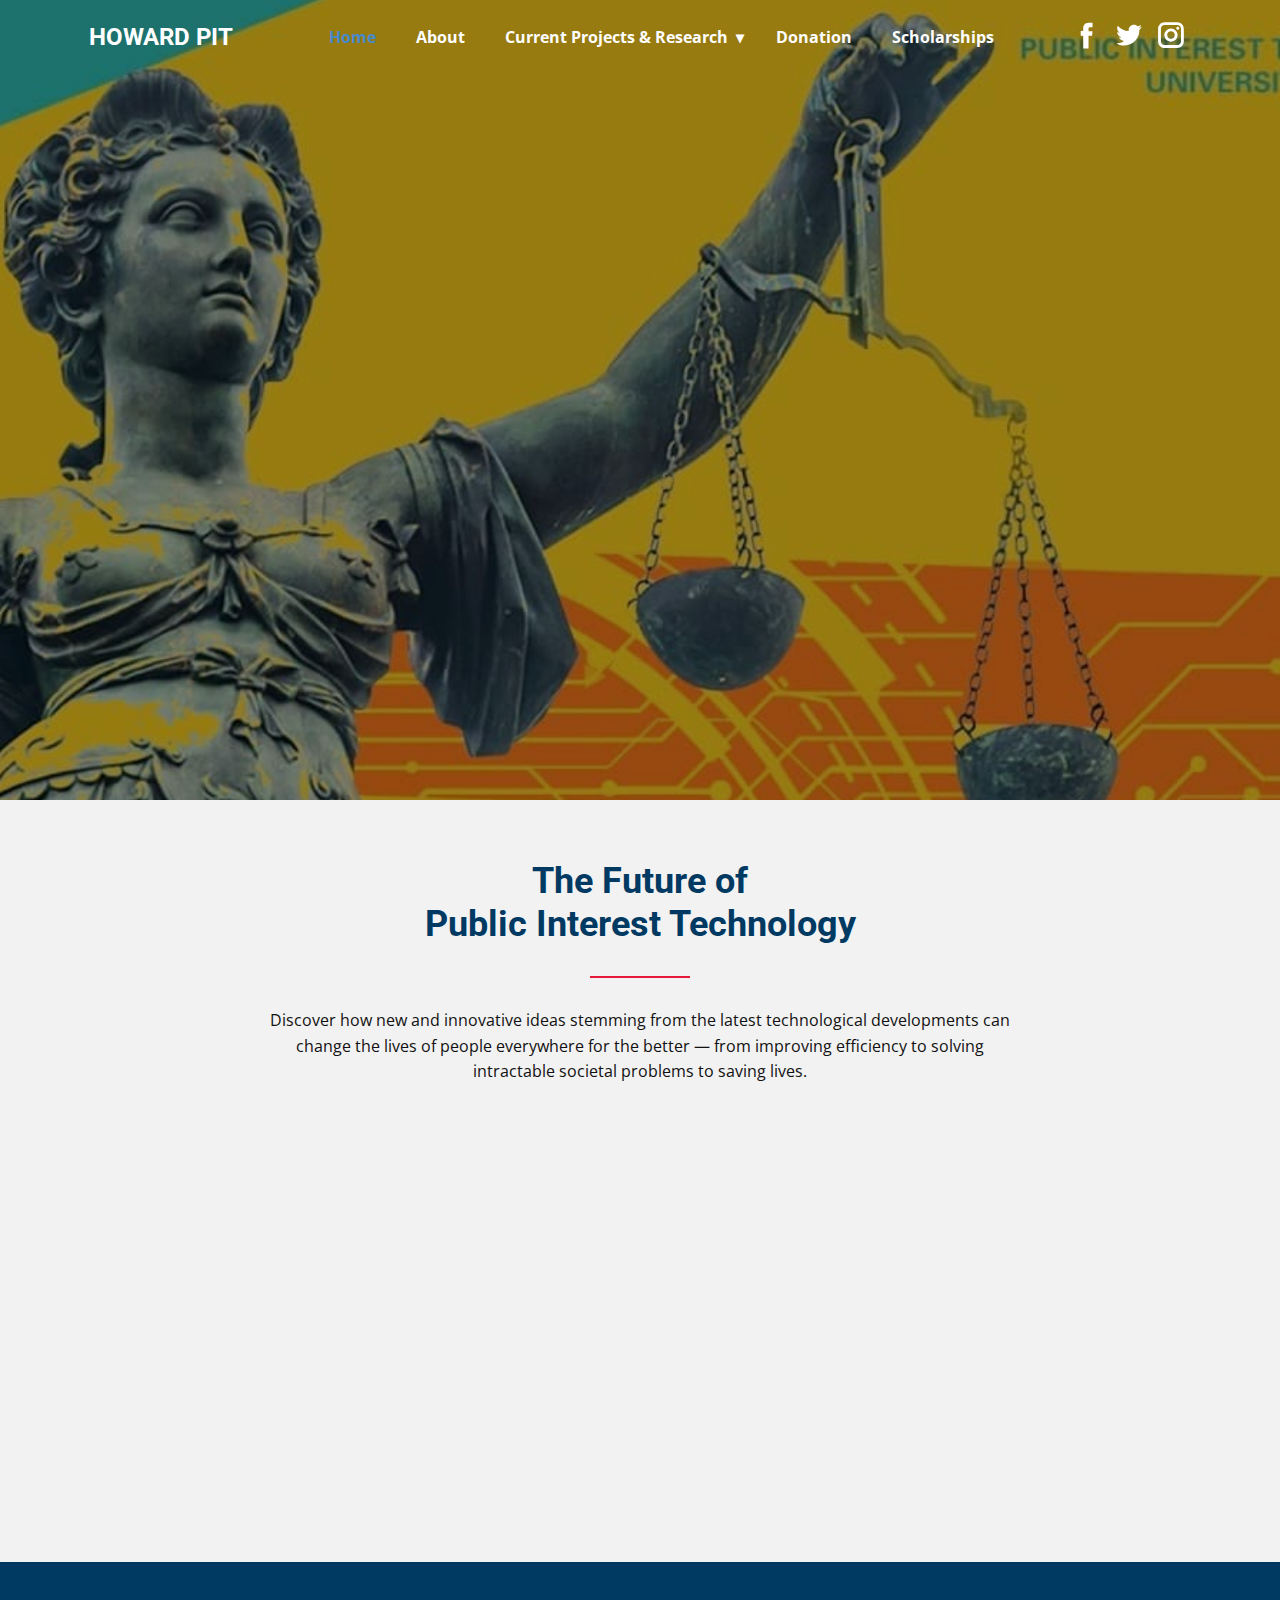
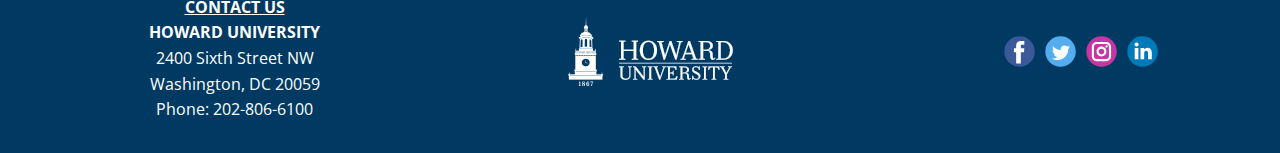
==== index.html @ f26e1847 "Initial Commit" ====
<!DOCTYPE html>
<html style="font-size: 16px;">
  <head>
    <meta name="viewport" content="width=device-width, initial-scale=1.0">
    <meta charset="utf-8">
    <meta name="keywords" content="">
    <meta name="description" content="">
    <meta name="page_type" content="np-template-header-footer-from-plugin">
    <title>Home</title>
    <link rel="stylesheet" href="nicepage.css" media="screen">
<link rel="stylesheet" href="Home.css" media="screen">
    <script class="u-script" type="text/javascript" src="jquery.js" defer=""></script>
    <script class="u-script" type="text/javascript" src="nicepage.js" defer=""></script>
    <link rel="icon" href="images/favicon.jpeg">
    <link id="u-theme-google-font" rel="stylesheet" href="https://fonts.googleapis.com/css?family=Roboto:100,100i,300,300i,400,400i,500,500i,700,700i,900,900i|Open+Sans:300,300i,400,400i,500,500i,600,600i,700,700i,800,800i">
    
    
    
    <script type="application/ld+json">{
		"@context": "http://schema.org",
		"@type": "Organization",
		"name": "Site5",
		"logo": "images/footer_logo.png",
		"sameAs": [
				"https://facebook.com/name",
				"https://twitter.com/name",
				"https://instagram.com/name"
		]
}</script>
    <meta name="theme-color" content="#478ac9">
    <meta name="twitter:site" content="@">
    <meta name="twitter:card" content="summary_large_image">
    <meta name="twitter:title" content="Home">
    <meta name="twitter:description" content="Site5">
    <meta property="og:title" content="Home">
    <meta property="og:description" content="">
    <meta property="og:type" content="website">
  </head>
  <body data-home-page="Home.html" data-home-page-title="Home" class="u-body u-overlap u-overlap-contrast u-overlap-transparent u-xl-mode"><header class="u-custom-color-1 u-header" id="sec-4c20" data-animation-name="" data-animation-duration="0" data-animation-delay="0" data-animation-direction=""><div class="u-clearfix u-sheet u-sheet-1">
        <nav class="u-dropdown-icon u-menu u-menu-dropdown u-offcanvas u-menu-1">
          <div class="menu-collapse" style="font-size: 1rem; letter-spacing: 0px; font-weight: 700;">
            <a class="u-button-style u-custom-active-border-color u-custom-border u-custom-border-color u-custom-borders u-custom-hover-border-color u-custom-left-right-menu-spacing u-custom-text-active-color u-custom-text-color u-custom-text-hover-color u-custom-top-bottom-menu-spacing u-nav-link" href="#">
              <svg class="u-svg-link" viewBox="0 0 24 24"><use xmlns:xlink="http://www.w3.org/1999/xlink" xlink:href="#menu-hamburger"></use></svg>
              <svg class="u-svg-content" version="1.1" id="menu-hamburger" viewBox="0 0 16 16" x="0px" y="0px" xmlns:xlink="http://www.w3.org/1999/xlink" xmlns="http://www.w3.org/2000/svg"><g><rect y="1" width="16" height="2"></rect><rect y="7" width="16" height="2"></rect><rect y="13" width="16" height="2"></rect>
</g></svg>
            </a>
          </div>
          <div class="u-custom-menu u-nav-container">
            <ul class="u-nav u-unstyled u-nav-1"><li class="u-nav-item"><a class="u-button-style u-nav-link u-text-active-palette-1-base u-text-hover-palette-2-base" href="Home.html" style="padding: 10px 20px;">Home</a>
</li><li class="u-nav-item"><a class="u-button-style u-nav-link u-text-active-palette-1-base u-text-hover-palette-2-base" href="About.html" style="padding: 10px 20px;">About</a>
</li><li class="u-nav-item"><a class="u-button-style u-nav-link u-text-active-palette-1-base u-text-hover-palette-2-base" href="Howard-Student-Research.html" style="padding: 10px 20px;">Current Projects &amp; Research</a><div class="u-nav-popup"><ul class="u-h-spacing-20 u-nav u-unstyled u-v-spacing-10 u-nav-2"><li class="u-nav-item"><a class="u-button-style u-nav-link u-white" href="Howard-Student-Research.html">Howard Student Research</a>
</li><li class="u-nav-item"><a class="u-button-style u-nav-link u-white" href="Other-Projects-and-Research.html">Other Projects and Research</a>
</li></ul>
</div>
</li><li class="u-nav-item"><a class="u-button-style u-nav-link u-text-active-palette-1-base u-text-hover-palette-2-base" href="Donation.html" style="padding: 10px 20px;">Donation</a>
</li><li class="u-nav-item"><a class="u-button-style u-nav-link u-text-active-palette-1-base u-text-hover-palette-2-base" href="Scholarships.html" style="padding: 10px 20px;">Scholarships</a>
</li></ul>
          </div>
          <div class="u-custom-menu u-nav-container-collapse">
            <div class="u-black u-container-style u-inner-container-layout u-opacity u-opacity-95 u-sidenav">
              <div class="u-inner-container-layout u-sidenav-overflow">
                <div class="u-menu-close"></div>
                <ul class="u-align-center u-nav u-popupmenu-items u-unstyled u-nav-3"><li class="u-nav-item"><a class="u-button-style u-nav-link" href="Home.html">Home</a>
</li><li class="u-nav-item"><a class="u-button-style u-nav-link" href="About.html">About</a>
</li><li class="u-nav-item"><a class="u-button-style u-nav-link" href="Howard-Student-Research.html">Current Projects &amp; Research</a><div class="u-nav-popup"><ul class="u-h-spacing-20 u-nav u-unstyled u-v-spacing-10 u-nav-4"><li class="u-nav-item"><a class="u-button-style u-nav-link" href="Howard-Student-Research.html">Howard Student Research</a>
</li><li class="u-nav-item"><a class="u-button-style u-nav-link" href="Other-Projects-and-Research.html">Other Projects and Research</a>
</li></ul>
</div>
</li><li class="u-nav-item"><a class="u-button-style u-nav-link" href="Donation.html">Donation</a>
</li><li class="u-nav-item"><a class="u-button-style u-nav-link" href="Scholarships.html">Scholarships</a>
</li></ul>
              </div>
            </div>
            <div class="u-black u-menu-overlay u-opacity u-opacity-70"></div>
          </div>
        </nav>
        <div class="u-social-icons u-spacing-10 u-social-icons-1">
          <a class="u-social-url" title="facebook" target="_blank" href="https://facebook.com/name"><span class="u-icon u-social-facebook u-social-icon u-text-white u-icon-1"><svg class="u-svg-link" preserveAspectRatio="xMidYMin slice" viewBox="0 0 112 112" style=""><use xmlns:xlink="http://www.w3.org/1999/xlink" xlink:href="#svg-0d81"></use></svg><svg class="u-svg-content" viewBox="0 0 112 112" x="0" y="0" id="svg-0d81"><path fill="currentColor" d="M75.5,28.8H65.4c-1.5,0-4,0.9-4,4.3v9.4h13.9l-1.5,15.8H61.4v45.1H42.8V58.3h-8.8V42.4h8.8V32.2
c0-7.4,3.4-18.8,18.8-18.8h13.8v15.4H75.5z"></path></svg></span>
          </a>
          <a class="u-social-url" title="twitter" target="_blank" href="https://twitter.com/name"><span class="u-icon u-social-icon u-social-twitter u-text-white u-icon-2"><svg class="u-svg-link" preserveAspectRatio="xMidYMin slice" viewBox="0 0 112 112" style=""><use xmlns:xlink="http://www.w3.org/1999/xlink" xlink:href="#svg-5c56"></use></svg><svg class="u-svg-content" viewBox="0 0 112 112" x="0" y="0" id="svg-5c56"><path fill="currentColor" d="M92.2,38.2c0,0.8,0,1.6,0,2.3c0,24.3-18.6,52.4-52.6,52.4c-10.6,0.1-20.2-2.9-28.5-8.2
	c1.4,0.2,2.9,0.2,4.4,0.2c8.7,0,16.7-2.9,23-7.9c-8.1-0.2-14.9-5.5-17.3-12.8c1.1,0.2,2.4,0.2,3.4,0.2c1.6,0,3.3-0.2,4.8-0.7
	c-8.4-1.6-14.9-9.2-14.9-18c0-0.2,0-0.2,0-0.2c2.5,1.4,5.4,2.2,8.4,2.3c-5-3.3-8.3-8.9-8.3-15.4c0-3.4,1-6.5,2.5-9.2
	c9.1,11.1,22.7,18.5,38,19.2c-0.2-1.4-0.4-2.8-0.4-4.3c0.1-10,8.3-18.2,18.5-18.2c5.4,0,10.1,2.2,13.5,5.7c4.3-0.8,8.1-2.3,11.7-4.5
	c-1.4,4.3-4.3,7.9-8.1,10.1c3.7-0.4,7.3-1.4,10.6-2.9C98.9,32.3,95.7,35.5,92.2,38.2z"></path></svg></span>
          </a>
          <a class="u-social-url" title="instagram" target="_blank" href="https://instagram.com/name"><span class="u-icon u-social-icon u-social-instagram u-text-white u-icon-3"><svg class="u-svg-link" preserveAspectRatio="xMidYMin slice" viewBox="0 0 112 112" style=""><use xmlns:xlink="http://www.w3.org/1999/xlink" xlink:href="#svg-2953"></use></svg><svg class="u-svg-content" viewBox="0 0 112 112" x="0" y="0" id="svg-2953"><path fill="currentColor" d="M55.9,32.9c-12.8,0-23.2,10.4-23.2,23.2s10.4,23.2,23.2,23.2s23.2-10.4,23.2-23.2S68.7,32.9,55.9,32.9z
	 M55.9,69.4c-7.4,0-13.3-6-13.3-13.3c-0.1-7.4,6-13.3,13.3-13.3s13.3,6,13.3,13.3C69.3,63.5,63.3,69.4,55.9,69.4z"></path><path fill="#FFFFFF" d="M79.7,26.8c-3,0-5.4,2.5-5.4,5.4s2.5,5.4,5.4,5.4c3,0,5.4-2.5,5.4-5.4S82.7,26.8,79.7,26.8z"></path><path fill="currentColor" d="M78.2,11H33.5C21,11,10.8,21.3,10.8,33.7v44.7c0,12.6,10.2,22.8,22.7,22.8h44.7c12.6,0,22.7-10.2,22.7-22.7
	V33.7C100.8,21.1,90.6,11,78.2,11z M91,78.4c0,7.1-5.8,12.8-12.8,12.8H33.5c-7.1,0-12.8-5.8-12.8-12.8V33.7
	c0-7.1,5.8-12.8,12.8-12.8h44.7c7.1,0,12.8,5.8,12.8,12.8V78.4z"></path></svg></span>
          </a>
        </div>
        <h3 class="u-headline u-text u-text-default u-text-1">
          <a href="/">HOWARD PIT</a>
        </h3>
      </div></header>
    <section class="skrollable u-align-center u-clearfix u-image u-parallax u-shading u-section-1" src="" id="sec-8d7e" data-image-width="1200" data-image-height="630">
      <div class="u-align-left u-clearfix u-sheet u-sheet-1"></div>
    </section>
    <section class="u-align-center u-clearfix u-grey-5 u-section-2" id="carousel_d27c">
      <div class="u-clearfix u-sheet u-valign-middle u-sheet-1">
        <h2 class="u-text u-text-custom-color-1 u-text-1"> The Future of<br>Public Interest Technology
        </h2>
        <div class="u-border-2 u-border-custom-color-2 u-line u-line-horizontal u-line-1"></div>
        <p class="u-text u-text-2"> Discover how new and innovative ideas stemming from the latest technological developments can change the lives of people everywhere for the better — from improving efficiency to solving intractable societal problems to saving lives.</p>
        <div class="u-video u-video-contain u-video-1">
          <div class="embed-responsive embed-responsive-1">
            <iframe style="position: absolute;top: 0;left: 0;width: 100%;height: 100%;" class="embed-responsive-item" src="https://www.youtube.com/embed/uJ2A6SD1MbE?mute=0&amp;showinfo=0&amp;controls=1&amp;start=0" frameborder="0" allowfullscreen=""></iframe>
          </div>
        </div>
      </div>
    </section>
    
    
    <footer class="u-align-center-md u-align-center-sm u-align-center-xs u-clearfix u-custom-color-1 u-footer" id="sec-4cca"><div class="u-clearfix u-sheet u-sheet-1">
        <p class="u-align-center-lg u-align-center-md u-align-center-xl u-text u-text-1"><b>
            <span style="text-decoration: underline !important;">CONTACT US</span>
            <br>HOWARD UNIVERSITY<br></b>2400 Sixth Street NW<br>Washington, DC 20059<br>Phone: 202-806-6100
        </p>
        <a href="https://nicepage.com/k/clothing-store-website-templates" class="u-image u-logo u-image-1" data-image-width="165" data-image-height="69">
          <img src="images/footer_logo.png" class="u-logo-image u-logo-image-1">
        </a>
        <div class="u-align-left u-social-icons u-spacing-10 u-social-icons-1">
          <a class="u-social-url" title="facebook" target="_blank" href=""><span class="u-icon u-social-facebook u-social-icon u-icon-1"><svg class="u-svg-link" preserveAspectRatio="xMidYMin slice" viewBox="0 0 112 112" style=""><use xmlns:xlink="http://www.w3.org/1999/xlink" xlink:href="#svg-e48a"></use></svg><svg class="u-svg-content" viewBox="0 0 112 112" x="0" y="0" id="svg-e48a"><circle fill="currentColor" cx="56.1" cy="56.1" r="55"></circle><path fill="#FFFFFF" d="M73.5,31.6h-9.1c-1.4,0-3.6,0.8-3.6,3.9v8.5h12.6L72,58.3H60.8v40.8H43.9V58.3h-8V43.9h8v-9.2
            c0-6.7,3.1-17,17-17h12.5v13.9H73.5z"></path></svg></span>
          </a>
          <a class="u-social-url" title="twitter" target="_blank" href=""><span class="u-icon u-social-icon u-social-twitter u-icon-2"><svg class="u-svg-link" preserveAspectRatio="xMidYMin slice" viewBox="0 0 112 112" style=""><use xmlns:xlink="http://www.w3.org/1999/xlink" xlink:href="#svg-9076"></use></svg><svg class="u-svg-content" viewBox="0 0 112 112" x="0" y="0" id="svg-9076"><circle fill="currentColor" class="st0" cx="56.1" cy="56.1" r="55"></circle><path fill="#FFFFFF" d="M83.8,47.3c0,0.6,0,1.2,0,1.7c0,17.7-13.5,38.2-38.2,38.2C38,87.2,31,85,25,81.2c1,0.1,2.1,0.2,3.2,0.2
            c6.3,0,12.1-2.1,16.7-5.7c-5.9-0.1-10.8-4-12.5-9.3c0.8,0.2,1.7,0.2,2.5,0.2c1.2,0,2.4-0.2,3.5-0.5c-6.1-1.2-10.8-6.7-10.8-13.1
            c0-0.1,0-0.1,0-0.2c1.8,1,3.9,1.6,6.1,1.7c-3.6-2.4-6-6.5-6-11.2c0-2.5,0.7-4.8,1.8-6.7c6.6,8.1,16.5,13.5,27.6,14
            c-0.2-1-0.3-2-0.3-3.1c0-7.4,6-13.4,13.4-13.4c3.9,0,7.3,1.6,9.8,4.2c3.1-0.6,5.9-1.7,8.5-3.3c-1,3.1-3.1,5.8-5.9,7.4
            c2.7-0.3,5.3-1,7.7-2.1C88.7,43,86.4,45.4,83.8,47.3z"></path></svg></span>
          </a>
          <a class="u-social-url" title="instagram" target="_blank" href=""><span class="u-icon u-social-icon u-social-instagram u-icon-3"><svg class="u-svg-link" preserveAspectRatio="xMidYMin slice" viewBox="0 0 112 112" style=""><use xmlns:xlink="http://www.w3.org/1999/xlink" xlink:href="#svg-3ef9"></use></svg><svg class="u-svg-content" viewBox="0 0 112 112" x="0" y="0" id="svg-3ef9"><circle fill="currentColor" cx="56.1" cy="56.1" r="55"></circle><path fill="#FFFFFF" d="M55.9,38.2c-9.9,0-17.9,8-17.9,17.9C38,66,46,74,55.9,74c9.9,0,17.9-8,17.9-17.9C73.8,46.2,65.8,38.2,55.9,38.2
            z M55.9,66.4c-5.7,0-10.3-4.6-10.3-10.3c-0.1-5.7,4.6-10.3,10.3-10.3c5.7,0,10.3,4.6,10.3,10.3C66.2,61.8,61.6,66.4,55.9,66.4z"></path><path fill="#FFFFFF" d="M74.3,33.5c-2.3,0-4.2,1.9-4.2,4.2s1.9,4.2,4.2,4.2s4.2-1.9,4.2-4.2S76.6,33.5,74.3,33.5z"></path><path fill="#FFFFFF" d="M73.1,21.3H38.6c-9.7,0-17.5,7.9-17.5,17.5v34.5c0,9.7,7.9,17.6,17.5,17.6h34.5c9.7,0,17.5-7.9,17.5-17.5V38.8
            C90.6,29.1,82.7,21.3,73.1,21.3z M83,73.3c0,5.5-4.5,9.9-9.9,9.9H38.6c-5.5,0-9.9-4.5-9.9-9.9V38.8c0-5.5,4.5-9.9,9.9-9.9h34.5
            c5.5,0,9.9,4.5,9.9,9.9V73.3z"></path></svg></span>
          </a>
          <a class="u-social-url" title="linkedin" target="_blank" href=""><span class="u-icon u-social-icon u-social-linkedin u-icon-4"><svg class="u-svg-link" preserveAspectRatio="xMidYMin slice" viewBox="0 0 112 112" style=""><use xmlns:xlink="http://www.w3.org/1999/xlink" xlink:href="#svg-a134"></use></svg><svg class="u-svg-content" viewBox="0 0 112 112" x="0" y="0" id="svg-a134"><circle fill="currentColor" cx="56.1" cy="56.1" r="55"></circle><path fill="#FFFFFF" d="M41.3,83.7H27.9V43.4h13.4V83.7z M34.6,37.9L34.6,37.9c-4.6,0-7.5-3.1-7.5-7c0-4,3-7,7.6-7s7.4,3,7.5,7
            C42.2,34.8,39.2,37.9,34.6,37.9z M89.6,83.7H76.2V62.2c0-5.4-1.9-9.1-6.8-9.1c-3.7,0-5.9,2.5-6.9,4.9c-0.4,0.9-0.4,2.1-0.4,3.3v22.5
            H48.7c0,0,0.2-36.5,0-40.3h13.4v5.7c1.8-2.7,5-6.7,12.1-6.7c8.8,0,15.4,5.8,15.4,18.1V83.7z"></path></svg></span>
          </a>
        </div>
      </div></footer>
  </body>
</html>
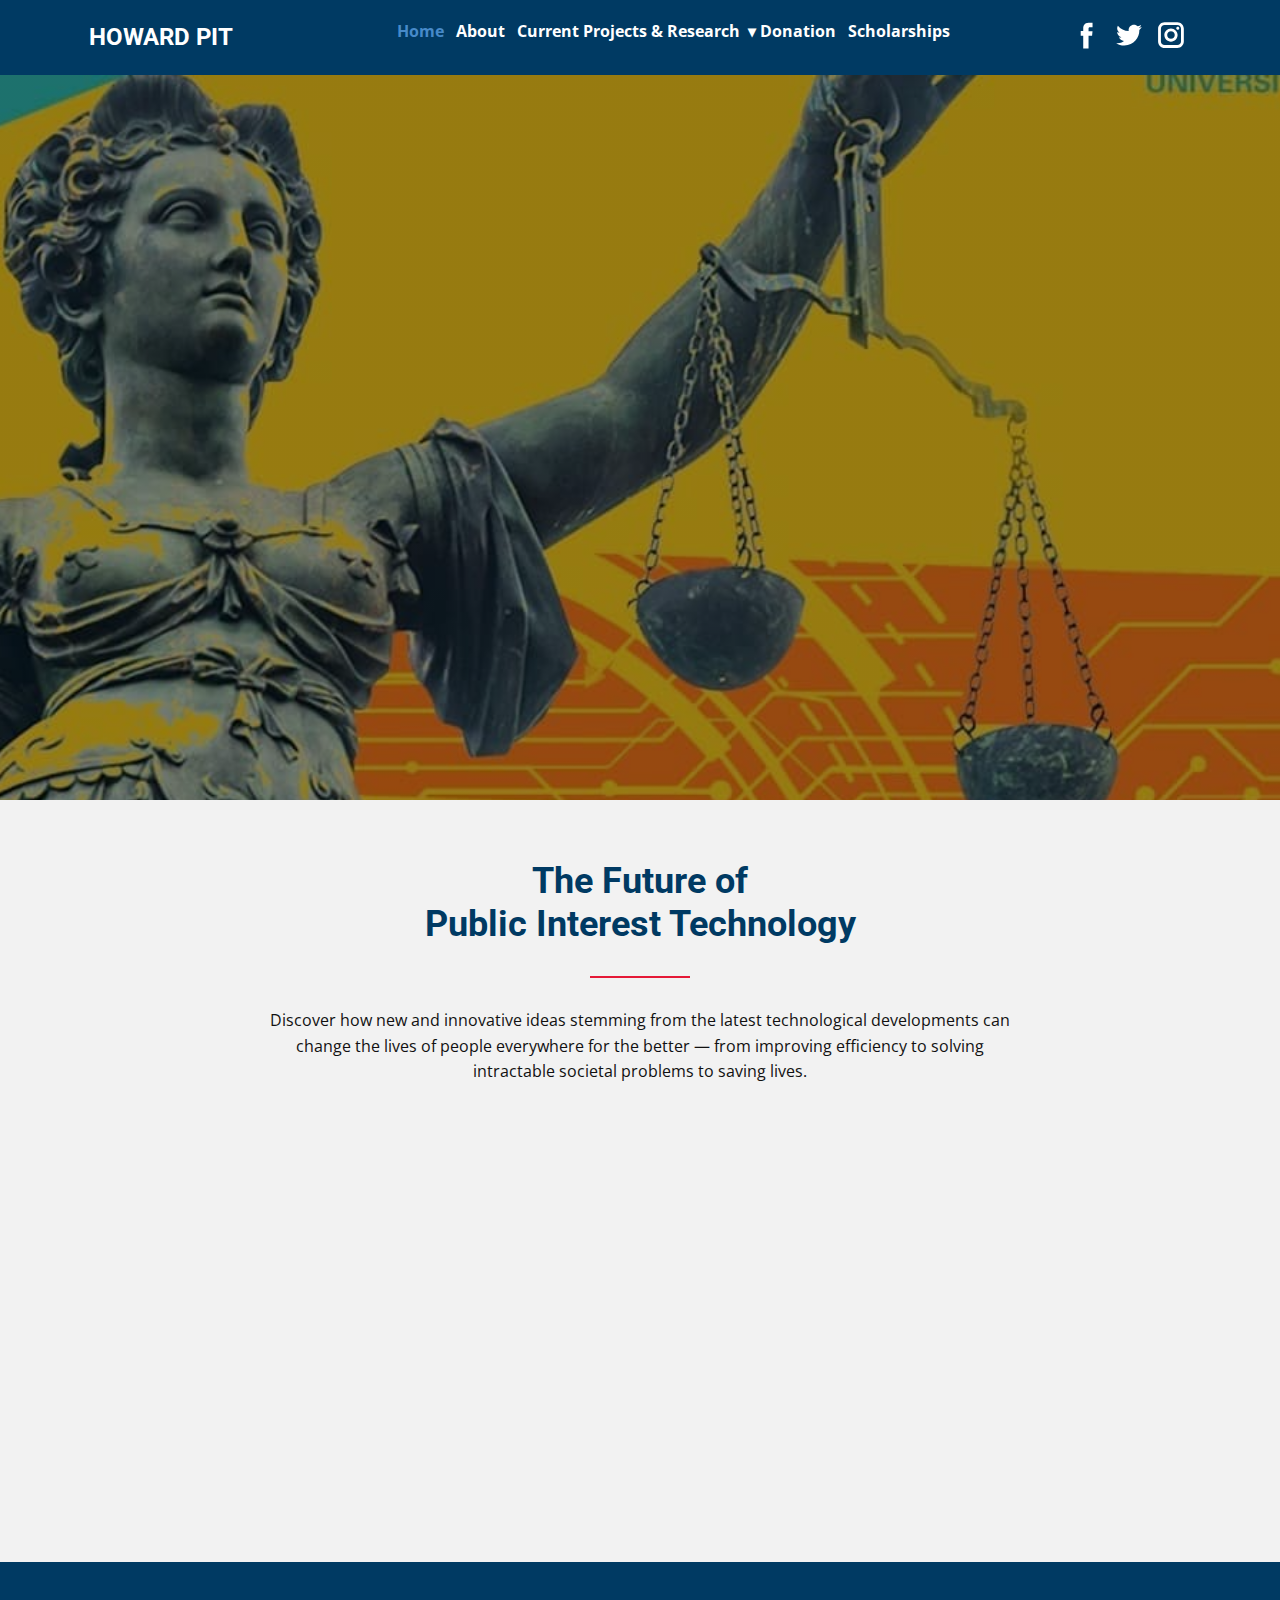
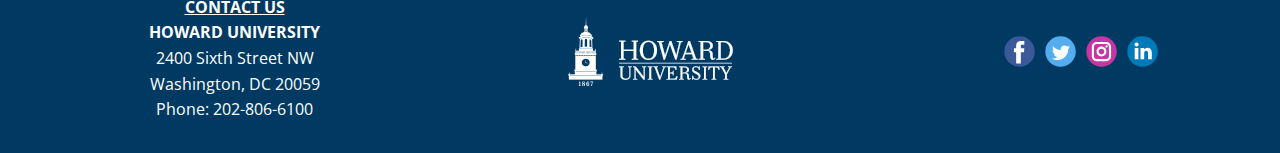
==== commit ce063d90: "Updated mobile look" ====
--- a/index.html
+++ b/index.html
@@ -20,7 +20,7 @@
 		"@context": "http://schema.org",
 		"@type": "Organization",
 		"name": "Site5",
-		"logo": "images/footer_logo.png",
+		"logo": "/images/footer_logo.png",
 		"sameAs": [
 				"https://facebook.com/name",
 				"https://twitter.com/name",
@@ -36,7 +36,7 @@
     <meta property="og:description" content="">
     <meta property="og:type" content="website">
   </head>
-  <body data-home-page="Home.html" data-home-page-title="Home" class="u-body u-overlap u-overlap-contrast u-overlap-transparent u-xl-mode"><header class="u-custom-color-1 u-header" id="sec-4c20" data-animation-name="" data-animation-duration="0" data-animation-delay="0" data-animation-direction=""><div class="u-clearfix u-sheet u-sheet-1">
+  <body data-home-page="Home.html" data-home-page-title="Home" class="u-body u-overlap u-overlap-contrast u-overlap-transparent u-xl-mode"><header class="u-custom-color-1 u-header u-sticky-a3c9" id="sec-4c20" data-animation-name="" data-animation-duration="0" data-animation-delay="0" data-animation-direction=""><div class="u-clearfix u-sheet u-sheet-1">
         <nav class="u-dropdown-icon u-menu u-menu-dropdown u-offcanvas u-menu-1">
           <div class="menu-collapse" style="font-size: 1rem; letter-spacing: 0px; font-weight: 700;">
             <a class="u-button-style u-custom-active-border-color u-custom-border u-custom-border-color u-custom-borders u-custom-hover-border-color u-custom-left-right-menu-spacing u-custom-text-active-color u-custom-text-color u-custom-text-hover-color u-custom-top-bottom-menu-spacing u-nav-link" href="#">
@@ -46,35 +46,35 @@
             </a>
           </div>
           <div class="u-custom-menu u-nav-container">
-            <ul class="u-nav u-unstyled u-nav-1"><li class="u-nav-item"><a class="u-button-style u-nav-link u-text-active-palette-1-base u-text-hover-palette-2-base" href="Home.html" style="padding: 10px 20px;">Home</a>
-</li><li class="u-nav-item"><a class="u-button-style u-nav-link u-text-active-palette-1-base u-text-hover-palette-2-base" href="About.html" style="padding: 10px 20px;">About</a>
-</li><li class="u-nav-item"><a class="u-button-style u-nav-link u-text-active-palette-1-base u-text-hover-palette-2-base" href="Howard-Student-Research.html" style="padding: 10px 20px;">Current Projects &amp; Research</a><div class="u-nav-popup"><ul class="u-h-spacing-20 u-nav u-unstyled u-v-spacing-10 u-nav-2"><li class="u-nav-item"><a class="u-button-style u-nav-link u-white" href="Howard-Student-Research.html">Howard Student Research</a>
-</li><li class="u-nav-item"><a class="u-button-style u-nav-link u-white" href="Other-Projects-and-Research.html">Other Projects and Research</a>
+            <ul class="u-nav u-unstyled u-nav-1"><li class="u-nav-item"><a class="u-button-style u-nav-link u-text-active-palette-1-base u-text-hover-palette-2-base" href="/Home.html" style="padding: 10px 6px;">Home</a>
+</li><li class="u-nav-item"><a class="u-button-style u-nav-link u-text-active-palette-1-base u-text-hover-palette-2-base" href="/About.html" style="padding: 10px 6px;">About</a>
+</li><li class="u-nav-item"><a class="u-button-style u-nav-link u-text-active-palette-1-base u-text-hover-palette-2-base" href="Howard-Student-Research.html" style="padding: 10px 6px;">Current Projects &amp; Research</a><div class="u-nav-popup"><ul class="u-h-spacing-20 u-nav u-unstyled u-v-spacing-10 u-nav-2"><li class="u-nav-item"><a class="u-button-style u-nav-link u-white" href="Howard-Student-Research.html">Howard Student Research</a>
+</li><li class="u-nav-item"><a class="u-button-style u-nav-link u-white" href="/Other-Projects-and-Research.html">Other Projects and Research</a>
 </li></ul>
 </div>
-</li><li class="u-nav-item"><a class="u-button-style u-nav-link u-text-active-palette-1-base u-text-hover-palette-2-base" href="Donation.html" style="padding: 10px 20px;">Donation</a>
-</li><li class="u-nav-item"><a class="u-button-style u-nav-link u-text-active-palette-1-base u-text-hover-palette-2-base" href="Scholarships.html" style="padding: 10px 20px;">Scholarships</a>
+</li><li class="u-nav-item"><a class="u-button-style u-nav-link u-text-active-palette-1-base u-text-hover-palette-2-base" href="/Donation.html" style="padding: 10px 6px;">Donation</a>
+</li><li class="u-nav-item"><a class="u-button-style u-nav-link u-text-active-palette-1-base u-text-hover-palette-2-base" href="/Scholarships.html" style="padding: 10px 0px 10px 6px;">Scholarships</a>
 </li></ul>
           </div>
           <div class="u-custom-menu u-nav-container-collapse">
             <div class="u-black u-container-style u-inner-container-layout u-opacity u-opacity-95 u-sidenav">
               <div class="u-inner-container-layout u-sidenav-overflow">
                 <div class="u-menu-close"></div>
-                <ul class="u-align-center u-nav u-popupmenu-items u-unstyled u-nav-3"><li class="u-nav-item"><a class="u-button-style u-nav-link" href="Home.html">Home</a>
-</li><li class="u-nav-item"><a class="u-button-style u-nav-link" href="About.html">About</a>
+                <ul class="u-align-center u-nav u-popupmenu-items u-unstyled u-nav-3"><li class="u-nav-item"><a class="u-button-style u-nav-link" href="/Home.html">Home</a>
+</li><li class="u-nav-item"><a class="u-button-style u-nav-link" href="/About.html">About</a>
 </li><li class="u-nav-item"><a class="u-button-style u-nav-link" href="Howard-Student-Research.html">Current Projects &amp; Research</a><div class="u-nav-popup"><ul class="u-h-spacing-20 u-nav u-unstyled u-v-spacing-10 u-nav-4"><li class="u-nav-item"><a class="u-button-style u-nav-link" href="Howard-Student-Research.html">Howard Student Research</a>
-</li><li class="u-nav-item"><a class="u-button-style u-nav-link" href="Other-Projects-and-Research.html">Other Projects and Research</a>
+</li><li class="u-nav-item"><a class="u-button-style u-nav-link" href="/Other-Projects-and-Research.html">Other Projects and Research</a>
 </li></ul>
 </div>
-</li><li class="u-nav-item"><a class="u-button-style u-nav-link" href="Donation.html">Donation</a>
-</li><li class="u-nav-item"><a class="u-button-style u-nav-link" href="Scholarships.html">Scholarships</a>
+</li><li class="u-nav-item"><a class="u-button-style u-nav-link" href="/Donation.html">Donation</a>
+</li><li class="u-nav-item"><a class="u-button-style u-nav-link" href="/Scholarships.html">Scholarships</a>
 </li></ul>
               </div>
             </div>
             <div class="u-black u-menu-overlay u-opacity u-opacity-70"></div>
           </div>
         </nav>
-        <div class="u-social-icons u-spacing-10 u-social-icons-1">
+        <div class="u-hidden-md u-hidden-sm u-hidden-xs u-social-icons u-spacing-10 u-social-icons-1">
           <a class="u-social-url" title="facebook" target="_blank" href="https://facebook.com/name"><span class="u-icon u-social-facebook u-social-icon u-text-white u-icon-1"><svg class="u-svg-link" preserveAspectRatio="xMidYMin slice" viewBox="0 0 112 112" style=""><use xmlns:xlink="http://www.w3.org/1999/xlink" xlink:href="#svg-0d81"></use></svg><svg class="u-svg-content" viewBox="0 0 112 112" x="0" y="0" id="svg-0d81"><path fill="currentColor" d="M75.5,28.8H65.4c-1.5,0-4,0.9-4,4.3v9.4h13.9l-1.5,15.8H61.4v45.1H42.8V58.3h-8.8V42.4h8.8V32.2
 c0-7.4,3.4-18.8,18.8-18.8h13.8v15.4H75.5z"></path></svg></span>
           </a>
@@ -94,22 +94,25 @@
           <a href="/">HOWARD PIT</a>
         </h3>
       </div></header>
-    <section class="skrollable u-align-center u-clearfix u-image u-parallax u-shading u-section-1" src="" id="sec-8d7e" data-image-width="1200" data-image-height="630">
+    <section class="skrollable u-align-center u-clearfix u-hidden-md u-hidden-sm u-hidden-xs u-image u-parallax u-shading u-section-1" src="" id="sec-8d7e" data-image-width="1200" data-image-height="630">
       <div class="u-align-left u-clearfix u-sheet u-sheet-1"></div>
     </section>
     <section class="u-align-center u-clearfix u-grey-5 u-section-2" id="carousel_d27c">
-      <div class="u-clearfix u-sheet u-valign-middle u-sheet-1">
+      <div class="u-clearfix u-sheet u-valign-middle-lg u-valign-middle-xl u-sheet-1">
         <h2 class="u-text u-text-custom-color-1 u-text-1"> The Future of<br>Public Interest Technology
         </h2>
         <div class="u-border-2 u-border-custom-color-2 u-line u-line-horizontal u-line-1"></div>
         <p class="u-text u-text-2"> Discover how new and innovative ideas stemming from the latest technological developments can change the lives of people everywhere for the better — from improving efficiency to solving intractable societal problems to saving lives.</p>
-        <div class="u-video u-video-contain u-video-1">
+        <div class="u-expanded-width-sm u-expanded-width-xs u-video u-video-contain u-video-1">
           <div class="embed-responsive embed-responsive-1">
             <iframe style="position: absolute;top: 0;left: 0;width: 100%;height: 100%;" class="embed-responsive-item" src="https://www.youtube.com/embed/uJ2A6SD1MbE?mute=0&amp;showinfo=0&amp;controls=1&amp;start=0" frameborder="0" allowfullscreen=""></iframe>
           </div>
         </div>
       </div>
     </section>
+    <style class="u-overlap-style">.u-overlap:not(.u-sticky-scroll) .u-header {
+background-color: #003a63 !important
+}</style>
     
     
     <footer class="u-align-center-md u-align-center-sm u-align-center-xs u-clearfix u-custom-color-1 u-footer" id="sec-4cca"><div class="u-clearfix u-sheet u-sheet-1">
@@ -118,7 +121,7 @@
             <br>HOWARD UNIVERSITY<br></b>2400 Sixth Street NW<br>Washington, DC 20059<br>Phone: 202-806-6100
         </p>
         <a href="https://nicepage.com/k/clothing-store-website-templates" class="u-image u-logo u-image-1" data-image-width="165" data-image-height="69">
-          <img src="images/footer_logo.png" class="u-logo-image u-logo-image-1">
+          <img src="/images/footer_logo.png" class="u-logo-image u-logo-image-1">
         </a>
         <div class="u-align-left u-social-icons u-spacing-10 u-social-icons-1">
           <a class="u-social-url" title="facebook" target="_blank" href=""><span class="u-icon u-social-facebook u-social-icon u-icon-1"><svg class="u-svg-link" preserveAspectRatio="xMidYMin slice" viewBox="0 0 112 112" style=""><use xmlns:xlink="http://www.w3.org/1999/xlink" xlink:href="#svg-e48a"></use></svg><svg class="u-svg-content" viewBox="0 0 112 112" x="0" y="0" id="svg-e48a"><circle fill="currentColor" cx="56.1" cy="56.1" r="55"></circle><path fill="#FFFFFF" d="M73.5,31.6h-9.1c-1.4,0-3.6,0.8-3.6,3.9v8.5h12.6L72,58.3H60.8v40.8H43.9V58.3h-8V43.9h8v-9.2
--- a/nicepage.css
+++ b/nicepage.css
@@ -36706,13 +36706,14 @@
 }
 
 .u-header .u-menu-1 {
-  margin: 19px 196px 0 auto;
+  margin: 13px 260px 0 auto;
 }
 
 .u-header .u-nav-1 {
   font-weight: 700;
   font-size: 1rem;
   text-transform: none;
+  letter-spacing: normal;
 }
 
 .u-header .u-nav-2 {
@@ -36739,7 +36740,7 @@
   min-height: 16px;
   width: 116px;
   min-width: 68px;
-  margin: -36px 23px 0 auto;
+  margin: -30px 23px 0 auto;
 }
 
 .u-header .u-icon-1 {
@@ -36760,8 +36761,13 @@
   margin: -28px auto 23px 19px;
 }
 @media (max-width: 1199px) {
-  .u-header .u-nav-1 {
-    letter-spacing: normal;
+  .u-header .u-menu-1 {
+    margin-top: 18px;
+    margin-right: auto;
+  }
+
+  .u-header .u-social-icons-1 {
+    margin-top: -35px;
   }
 
   .u-header .u-icon-1 {
@@ -36776,15 +36782,58 @@
     color: rgb(197, 54, 164) !important;
   }
 }
+@media (max-width: 991px) {
+  .u-header .u-sheet-1 {
+    min-height: 80px;
+  }
 
+  .u-header .u-menu-1 {
+    width: auto;
+    margin-top: 30px;
+    margin-right: 20px;
+  }
+
+  .u-header .u-social-icons-1 {
+    margin-top: -53px;
+    margin-right: auto;
+  }
+
+  .u-header .u-text-1 {
+    width: auto;
+    margin-top: -30px;
+    margin-bottom: 20px;
+    margin-left: 20px;
+  }
+}
 @media (max-width: 767px) {
+  .u-header .u-social-icons-1 {
+    margin-top: -32px;
+  }
+
+  .u-header .u-text-1 {
+    margin-top: -32px;
+    margin-bottom: 35px;
+    margin-left: 17px;
+  }
+}
+@media (max-width: 575px) {
+  .u-header .u-sheet-1 {
+    min-height: 100px;
+  }
+
   .u-header .u-menu-1 {
-    margin-right: 147px;
-  }
-}
-@media (max-width: 575px) {
-  .u-header .u-menu-1 {
-    margin-right: 93px;
+    margin-top: 34px;
+    margin-right: 0;
+  }
+
+  .u-header .u-social-icons-1 {
+    margin-top: -28px;
+    margin-right: -50px;
+  }
+
+  .u-header .u-text-1 {
+    margin-top: -28px;
+    margin-bottom: 34px;
   }
 }
 .u-footer .u-sheet-1 {
@@ -36832,47 +36881,64 @@
 }
 @media (max-width: 1199px) {
   .u-footer .u-text-1 {
-    width: 631px;
+    width: auto;
+    margin-right: 550px;
     margin-left: 0;
-    margin-right: 715px;
   }
 
   .u-footer .u-image-1 {
     margin-top: -106px;
-    margin-right: 393px;
+    margin-right: auto;
   }
 }
 @media (max-width: 991px) {
   .u-footer .u-text-1 {
     margin-right: 495px;
   }
+}
+@media (max-width: 767px) {
+  .u-footer .u-sheet-1 {
+    min-height: 296px;
+  }
+
+  .u-footer .u-text-1 {
+    width: 390px;
+    margin-top: 102px;
+    margin-left: auto;
+    margin-right: auto;
+  }
 
   .u-footer .u-image-1 {
-    margin-right: 301px;
-  }
-}
-@media (max-width: 767px) {
+    margin-top: -216px;
+  }
+
+  .u-footer .u-social-icons-1 {
+    margin-top: 169px;
+    margin-right: auto;
+    margin-bottom: 16px;
+  }
+}
+@media (max-width: 575px) {
+  .u-footer .u-sheet-1 {
+    min-height: 279px;
+  }
+
   .u-footer .u-text-1 {
-    width: 540px;
+    width: auto;
+    margin-top: 87px;
+    margin-left: 0;
     margin-right: 0;
   }
 
   .u-footer .u-image-1 {
-    margin-right: 226px;
+    width: 135px;
+    height: 56px;
+    margin-top: -195px;
   }
 
   .u-footer .u-social-icons-1 {
-    margin-right: auto;
-  }
-}
-@media (max-width: 575px) {
-  .u-footer .u-text-1 {
-    width: 340px;
-    margin-right: 115px;
-  }
-
-  .u-footer .u-image-1 {
-    margin-right: 142px;
+    margin-top: 158px;
+    margin-bottom: 17px;
   }
 }
 
--- a/Home.css
+++ b/Home.css
@@ -1,5 +1,5 @@
  .u-section-1 {
-  background-image: linear-gradient(0deg, rgba(0,0,0,0.4), rgba(0,0,0,0.4)), url("images/pic.jpeg");
+  background-image: linear-gradient(0deg, rgba(0,0,0,0.4), rgba(0,0,0,0.4)), url("/images/pic.jpeg");
 }
 
 .u-section-1 .u-sheet-1 {
@@ -60,12 +60,24 @@
 }
 
 @media (max-width: 991px) {
+  .u-section-2 .u-sheet-1 {
+    min-height: 760px;
+  }
+
   .u-section-2 .u-text-1 {
-    width: 720px;
+    width: auto;
+    margin-top: 92px;
+    margin-left: 0;
+    margin-right: 0;
+  }
+
+  .u-section-2 .u-line-1 {
+    margin-top: 18px;
   }
 
   .u-section-2 .u-text-2 {
     width: 720px;
+    margin-top: 10px;
   }
 
   .u-section-2 .u-video-1 {
@@ -74,29 +86,30 @@
 }
 
 @media (max-width: 767px) {
+  .u-section-2 .u-sheet-1 {
+    min-height: 785px;
+  }
+
   .u-section-2 .u-text-1 {
-    width: 540px;
+    margin-top: 109px;
+  }
+
+  .u-section-2 .u-line-1 {
+    margin-top: 22px;
   }
 
   .u-section-2 .u-text-2 {
-    width: 540px;
+    width: auto;
+    margin-top: 18px;
+    margin-left: 0;
+    margin-right: 0;
   }
 
   .u-section-2 .u-video-1 {
-    width: 540px;
-  }
-}
-
-@media (max-width: 575px) {
-  .u-section-2 .u-text-1 {
-    width: 340px;
-  }
-
-  .u-section-2 .u-text-2 {
-    width: 340px;
-  }
-
-  .u-section-2 .u-video-1 {
-    width: 340px;
+    margin-top: 22px;
+    margin-bottom: 39px;
+    margin-right: initial;
+    margin-left: initial;
+    width: auto;
   }
 }